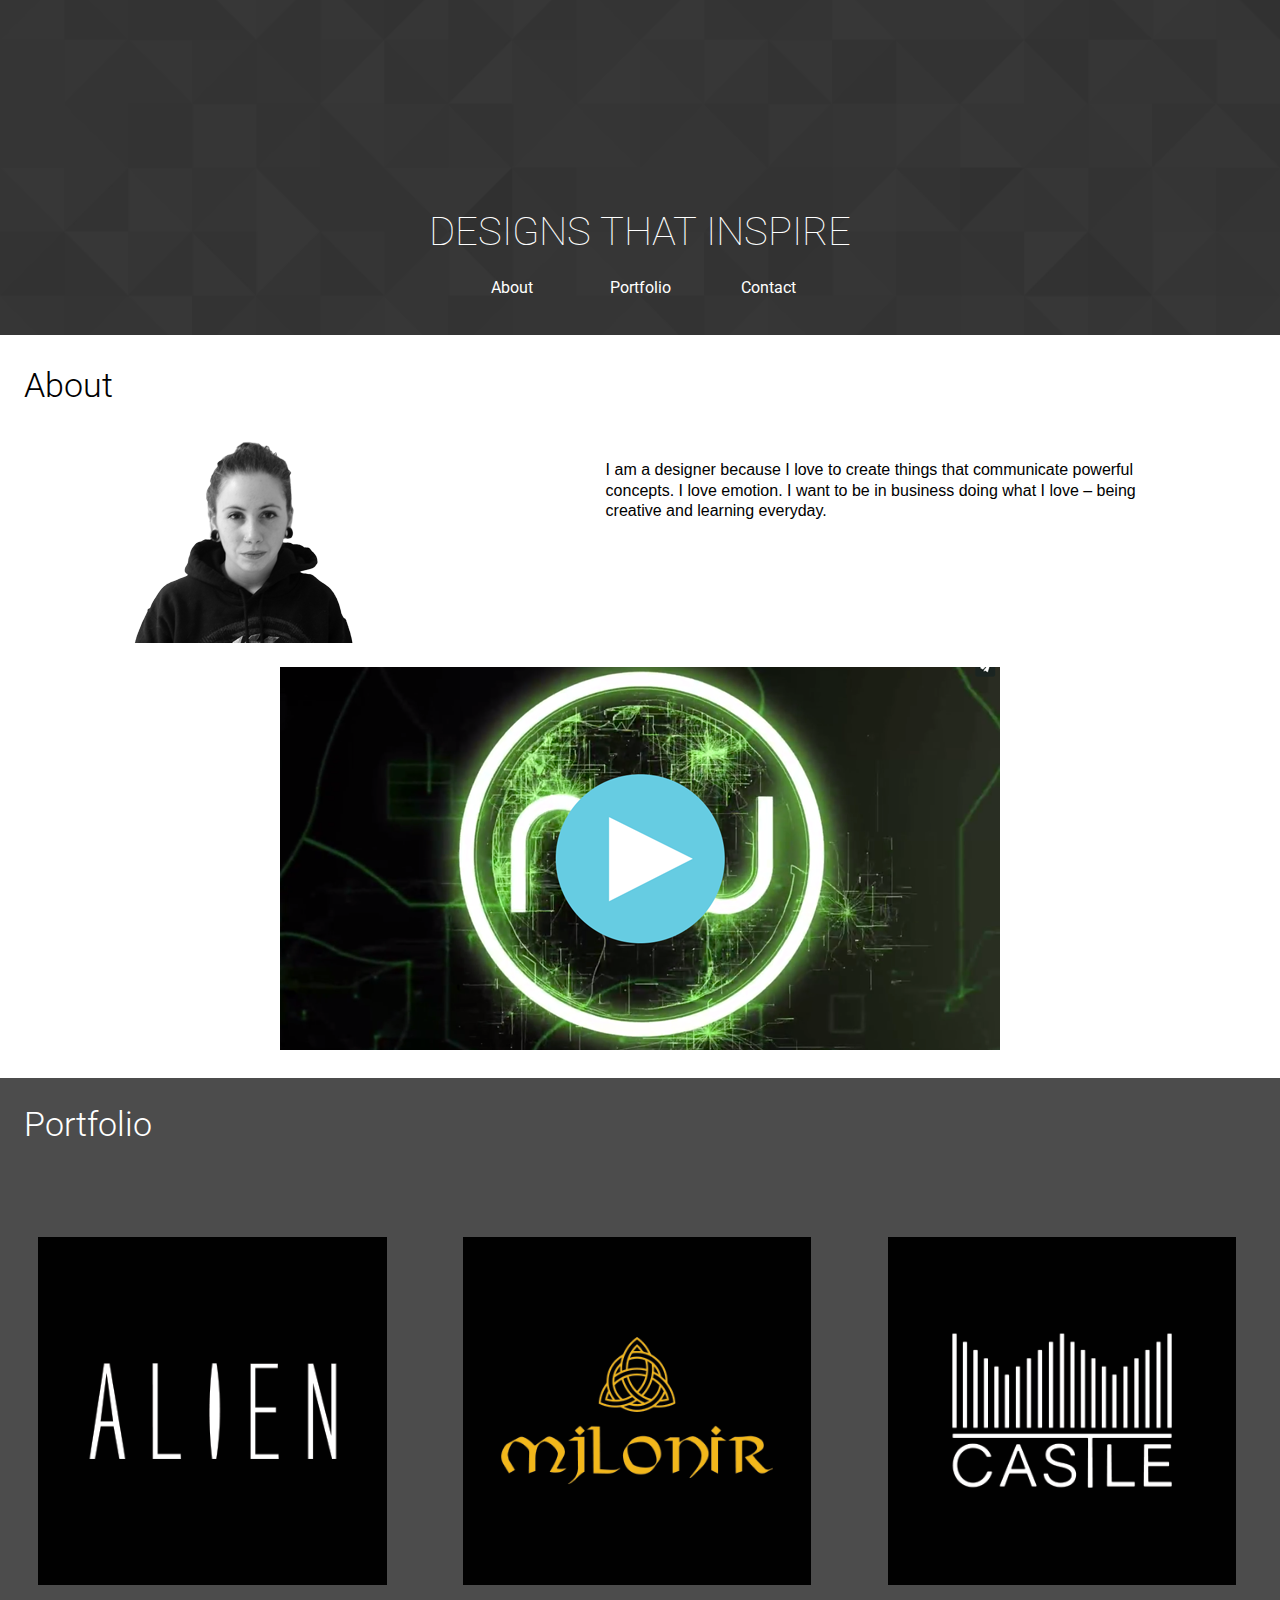
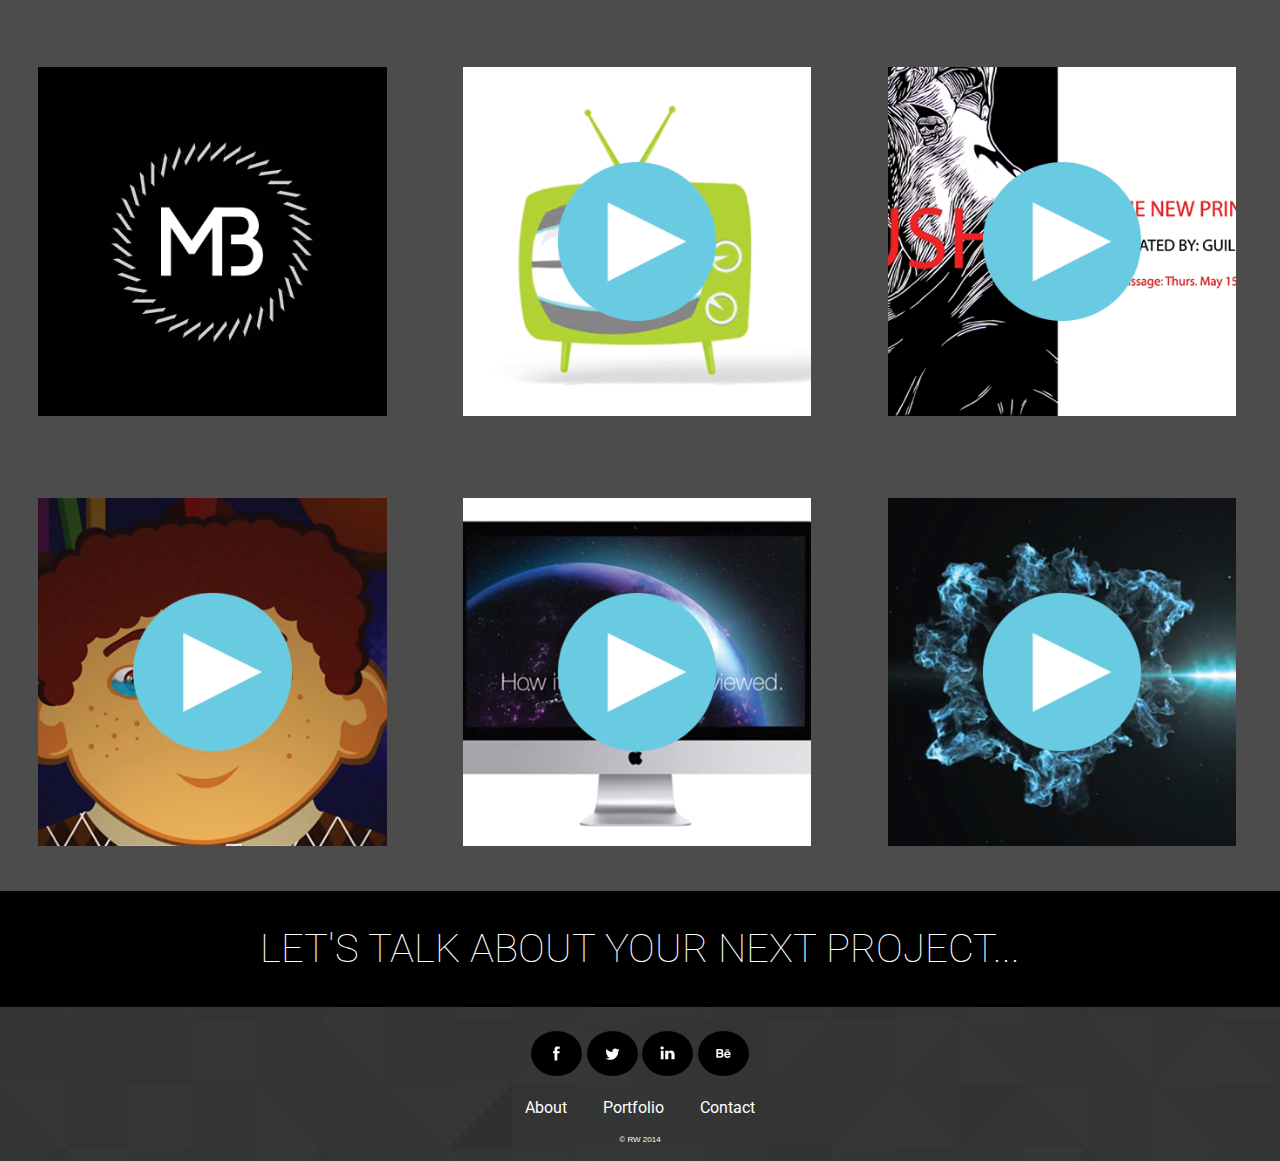
==== index.html @ 0c8391b4 "Fixed MORE spelling mistakes" ====
<!doctype html>
<html>
<head>
<meta charset="utf-8">
<title>Rebecca Wright · Design Portfolio · Ottawa, Canada</title>
<meta name="viewport" content="width=device-width,initial-scale=1">
<link rel="stylesheet" href="css/lytebox.css" type="text/css" media="screen"/>
<link href="css/general.css" rel="stylesheet">
<link href='http://fonts.googleapis.com/css?family=Roboto:400,100,300' rel='stylesheet' type='text/css'>
<meta name="handheldfriendly" content="true">
<meta name="handheldfriendly" content="true">
<meta name="mobileoptimized" content="240">
<meta name="description" content="Rebecca Wright, Graphic Designer">
<!-- Facebook -->
<meta property="og:type" content="article">
<meta property="og:title" content="Rebecca Wright · Design Portfolio · Ottawa, Canada">
<meta property="og:url" content="http://rebeccawright.ca">
<meta property="og:site_name" content="Rebecca Wright">
<meta property="og:description" content="Rebecca Wright, Graphic Designer">
<!-- Facebook gallery images (Portfolio Pieces) -->
<meta property="og:image" content="Path to image">
<meta property="og:image" content="Path to image">
<meta property="og:image" content="Path to image">
<meta property="og:image" content="Path to image">
<meta property="og:image" content="Path to image">
<!-- Twitter -->
<meta property="twitter:card" content="gallery">
<meta property="twitter:title" content="Rebecca Wright · Design Portfolio · Ottawa, Canada">
<meta property="twitter:url" content="http://rebeccawright.ca">
<meta property="twitter:description" content="Rebecca Wright, Graphic Designer">
<!-- Twitter gallery images (Portfolio Pieces) -->
<meta property="twitter:image0" content="Path to image">
<meta property="twitter:image1" content="Path to image">
<meta property="twitter:image2" content="Path to image">
<meta property="twitter:image3" content="Path to image">
</head>

<body>
	<section class="header-section">
		<header>
			<a href="#"><img src="images/logo.svg" alt="logo" class="logo"></a>
			<h3>DESIGNS THAT INSPIRE</h3>
			<a href="#nav" class="nav-btn hide-text">Navigation</a>
			<nav class="nav nav-top" data-state="collapsed">
				<ul>
					<li class="ease-all"><a href="#about">About</a></li>
					<li class="ease-all"><a href="#portfolio">Portfolio</a></li>
					<li class="ease-all"><a href="#contact">Contact</a></li>
				</ul>
			</nav>
		</header>
	</section>
	
	<div class="main">		
<!-- ABOUT -->
	<div id="about">
		<div class="about">
			<h2>About</h2>
			<img src="images/me.png" alt="Photo of me" class="photo">
				<p>I am a designer because I love to create things that communicate powerful concepts. I love emotion. I want to be in business doing what I love – being creative and learning everyday.</p>
		</div>
	</div>
	
<!-- Billboard -->
<div class="bilboard">
  	<a href="http://vimeo.com/moogaloop.swf?clip_id=113204116" class="lytebox" title="<h2>Demo Reel 2014</h2>">
							<img class="flex" src="images/bilboard.png" alt="Placeholder Image"></a>
</div>
	
	<!-- GALLERY -->
	<div id="portfolio">
		<div class="portfolio">
			<h2>Portfolio</h2>
		<!--IMAGES-->
				<div class="pictures">
					<a class="placeholder lytebox" data-lyte-options="group:Alien" href="images/alien-spread.jpg" title="<h2>Alien DVD Cover</h2> The Alien saga has always been my all-time favourite scifi-horror films. I finally had a project where I could put my photoshop skills to the test and really push myself as a designer. I felt the pressure of not only making a great package design, but of making a design that brought justice to a famous film that was a huge part of north american pop culture. I decided to use images, colours and fonts that were native to the original film and modernized the layout to better reflect this day and age.">
							<img src="images/alien.png" alt="Placeholder Image">
						</a>
						<a class="placeholder lytebox" data-lyte-options="group:Mjlonir" href="images/beer.png" title="<h2>Mjlonir</h2> I have always found Norwegian folklore to be fascinating. I wanted to combine my love for graphic design and norse mythology into a package design that I could be proud of. I took their intricate emblems and simplified them into graphics that were easy to recognize.">
							<img src="images/mjlonir.png" alt="Placeholder Image">
						</a>
						<a class="placeholder lytebox" data-lyte-options="group:Castle" href="images/castle-front.png" title="<h2>Castle</h2> Castle is a lighting company for house parties and raves. I decided to go with a fun and youthful design concept, intertwining the elegant nature of the european monarchy with a rebellious graffiti twist in hopes that it will be relatable to the younger target audience. I chose vibrant colours closely resembling the neon lights used by their company to add personality and contrast.">
							<img src="images/castle.png" alt="Placeholder Image"></a>
						<a class="placeholder lytebox" data-lyte-options="group:MBR" href="images/mb-front.png" title="<h2>Metal Blade Records</h2> I have always been a big fan of the metal music genre. Being a fellow guitarist, I took on the challenge of updating the logo of one of the most well known record companies in the industry. Taking the brand name at face value, I stripped the detail and rebuilt the graphic using the literal meaning of the words. Using a circular saw blade with the brands initials at the center, the logo is now simplified, but packs enough punch to be branded into the mind of the viewers.">
							<img src="images/mbr-logo.png" alt="Placeholder Image"></a>
						<a class="placeholder lytebox" href="http://vimeo.com/moogaloop.swf?clip_id=109886504" title="<h2>Cartoon Network Broadcasting Package</h2> Growing up as an early 90’s baby, Cartoon Network was a major inspiration for my creativity. What kid doesn’t dream of becoming a cartoon artist? Now that Cartoon Network revamped their brands previous look, I took the opportunity to take something that meant so much to me as a child and make it better. I decided to keep their traditional colour scheme and add a sleek modern look to reflect their new branding style.">
							<img src="images/cn.png" alt="Placeholder Image"></a>
						<a class="placeholder lytebox" href="http://vimeo.com/moogaloop.swf?clip_id=113236729" title="<h2>PUSH: The New Printmakers</h2> This was my first motion project working at Studio Sixty Six. I was to make a short video showcasing the artists and their work for the "PUSH" exhibit. I decided that simplicity was key in this case. Using well photographed images, sans-serif text and simple transitions gave the video the professional look that the client was looking for.">
							<img src="images/66.png" alt="Placeholder Image"></a>
							<a class="placeholder lytebox" href="http://vimeo.com/moogaloop.swf?clip_id=110038909" title="<h2>Sticks, Stones and Broken Spirits</h2> Bullying is an issue world wide. The effects can be devastating, often leading to serious illness such as depression and suicide. I wanted to expose the reality of this issue in a motion video, describing the life of a stereotypical victim and his struggle with bulling in hopes that it can open the minds of the viewers.">
							<img src="images/bully.png" alt="Placeholder Image"></a>
						<a class="placeholder lytebox" href="http://vimeo.com/moogaloop.swf?clip_id=111572730" title="<h2>iMac 5K Advertisement</h2> The human race is fascinated by the beauty and complexity of space. Trillions of stars paint a picture on the vast black canvas like pixels in a photo. I wanted to capture the awe inspiring feeling of space in a motion advertisement for the new iMac 5K retina display. Using trapcode particular and element 3D, I take the viewers on a journey through the milky-way to our planet, to view its' beauty in full resolution; capturing every detail.">
							<img src="images/imac.png" alt="Placeholder Image"></a>	
							<a href="http://vimeo.com/moogaloop.swf?clip_id=111936215" class="lytebox placeholder" title="<h2>Dead Space Promo</h2> Dead Space has to be one of the greatest horror-scifi trilogies in vide ogame history. Being a huge fan, I wanted to push my limits and create a motion advertisement promoting the game. Using trapcode particular, element 3D and optical flares, I created a scenario that allows the viewer to look through the eyes of the character, as if they are in the scene.">
							<img src="images/ds.png" alt="Placeholder Image"></a>
							
			</div>
		</div>	
	</div>
	</div>
	<section>
		<div id="contact" class="contact-group">
			<article class="contact">
				<h3>LET'S TALK ABOUT YOUR NEXT PROJECT...</h3>
					
				<aside class="contact-details" data-state="inactive">
					<h2>Contact</h2>
					<p>bec666.wright@gmail.com</p>
				</aside>
			</article>
		</div>
	</section>
		
	<footer class="footer clearfix">
		<div class="social">
			<ul>
				<li><a class="ease-all" href="https://www.facebook.com/bekkamonster.eatsrainbows"><img src="images/facebook.svg" alt="icon"></a></li>
				<li><a class="ease-all" href="https://twitter.com/Bekka3030"><img src="images/twitter.svg" alt="icon"></a></li>
				<li><a class="ease-all" href="https://www.linkedin.com/profile/edit?trk=spm_pic"><img src="images/linkedin.svg" alt="icon"></a></li>
				<li><a class="ease-all" href="https://www.behance.net/Bekka-Wright"><img src="images/behance.svg" alt="icon"></a></li>
			</ul>
		</div>
		<div>
			<nav id="nav" class="nav nav-bottom">
				<ul>
					<li class="fancy-link ease-all"><a href="#about">About</a></li>
					<li class="fancy-link ease-all"><a href="#portfolio">Portfolio</a></li>
					<li class="fancy-link ease-all"><a href="#contact">Contact</a></li>
				</ul>
			</nav>
			<p class="copyright">© RW 2014</p>
		</div>
	</footer>
<!-- Alien -->
<a  class="lytebox" href="images/alien-dvd.png" data-lyte-options="group:Alien" title="<h2>Disk Spread</h2>"></a>
<a  class="lytebox" href="images/alien-mockup.png" data-lyte-options="group:Alien" title="<h2>Dvd Mockup</h2>"></a>
<!-- Mjlonir -->
	<a  class="lytebox" href="images/beer-front.png" data-lyte-options="group:Mjlonir" title="<h2>Front of Business Card</h2>"></a>
	<a  class="lytebox" href="images/beer-back.png" data-lyte-options="group:Mjlonir" title="<h2>Back of Business Card</h2>"></a>
	<a  class="lytebox" href="images/beer-lh.png" data-lyte-options="group:Mjlonir" title="<h2>Letterhead</h2>"></a>
	<a  class="lytebox" href="images/beer-mockup.png" data-lyte-options="group:Mjlonir" title="<h2>Business Card Mockup</h2>"></a>
	<a  class="lytebox" href="images/beer-stationary.png" data-lyte-options="group:Mjilonir" title="<h2>Stationary</h2>"></a>
<!-- Castle -->
	<a  class="lytebox" href="images/castle-back.png" data-lyte-options="group:Castle" title="<h2>Back of Business Card</h2>"></a>
	<a  class="lytebox" href="images/castle-lh.png" data-lyte-options="group:Castle" title="<h2>Letterhead</h2>"></a>
	<a  class="lytebox" href="images/castle-stationary.jpg" data-lyte-options="group:Castle" title="<h2>Station</h2>"></a>
<!-- MBR -->
	<a  class="lytebox" href="images/mb-back.png" data-lyte-options="group:MBR" title="<h2>Back of Business Card</h2>"></a>
	<a  class="lytebox" href="images/mb-lh.png" data-lyte-options="group:MBR" title="<h2>Letterhead</h2>"></a>
	<a  class="lytebox" href="images/mb-mockup.png" data-lyte-options="group:MBR" title="<h2>Business Card Mockup</h2>"></a>
	<a  class="lytebox" href="images/mbrs.jpg" data-lyte-options="group:MBR" title="<h2>Stationary</h2>"></a>
	
<script type="text/javascript" src="js/lytebox.js"></script>
<script src="http://code.jquery.com/jquery-2.1.1.min.js"></script>
<script src="js/waypoints.min.js"></script>
<script src="js/main.js"></script>
</body>
</html>
---- css/lytebox.css ----
#lbOverlay { position: fixed; top: 0; left: 0; z-index: 99997; width: 100%; height: 100%; }
	#lbOverlay.black { background-color: #000000; }
	#lbOverlay.grey { background-color: #000000; }
	#lbOverlay.red { background-color: #330000; }
	#lbOverlay.green { background-color: #003300; }
	#lbOverlay.blue { background-color: #011D50; }
	#lbOverlay.gold { background-color: #666600; }
	#lbOverlay.orange { background-color: #FFBB48; }

#lbMain { position: absolute; left: 0; width: 100%; z-index: 99998; text-align: center; line-height: 0; display:-moz-inline-stack; }
#lbMain a img { border: 1px solid #ffffff; }

#lbOuterContainer {	position: relative; background-color: #fff; width: 200px; height: 200px; margin: 0 auto; }
	#lbOuterContainer.black { border: none; background-color: #000000; }
	#lbOuterContainer.grey { border: 2px solid #999; }
	#lbOuterContainer.red { border: 2px solid #DD0000; }
	#lbOuterContainer.green { border: 2px solid #00B000; }
	#lbOuterContainer.blue { border: 2px solid #5F89D8; }
	#lbOuterContainer.gold { border: 2px solid #B0B000; }
	#lbOuterContainer.orange { border: 2px solid #D15211; }

#lbTopContainer, #lbBottomContainer { 
	font-family: 'Roboto', sans-serif; font-weight: 300;; background-color: #fff; width: 100%; line-height: 1.4em; font-size: 0.8em;
	overflow: hidden; margin: 0 auto; padding: 0; position: relative; z-index: 14; display: none;
}
#lbTopContainer { overflow: hidden; margin-top: 5px; }
#lbTopContainer.black, #lbBottomContainer.black { background-color: #000000; }
#lbTopContainer.grey, #lbTopContainer.red, #lbTopContainer.green, #lbTopContainer.blue, #lbTopContainer.gold, #lbTopContainer.orange,
#lbBottomContainer.grey, #lbBottomContainer.red, #lbBottomContainer.green, #lbBottomContainer.blue, #lbBottomContainer.gold, #lbBottomContainer.orange {
	background-color: #ffffff;
}
	
#lbImage, #lbIframe { border: none; }
#lbImage.black, #lbIframe.black { border: 1px solid #CCCCCC; }
	#lbImage.grey, #lbIframe.grey { border: 1px solid #888888; }
	#lbImage.red, #lbIframe.red { border: 1px solid #DD0000; }
	#lbImage.green, #lbIframe.green { border: 1px solid #00B000; }
	#lbImage.blue, #lbIframe.blue { border: 1px solid #5F89D8; }
	#lbImage.gold, #lbIframe.gold { border: 1px solid #B0B000; }
	#lbImage.orange, #lbIframe.orange { border: 1px solid #D15211; }
#lbImageContainer, #lbIframeContainer { padding: 10px; z-index: 12; }
#lbLoading {
	height: 100%; width: 100%; margin-top: -10px;
	background: url('../images/images/loading_white.gif') center no-repeat;
}
#lbLoading.black { background: url('../images/images/loading_black.gif') center no-repeat; }

#lbHoverNav { position: absolute; top: 0; left: 0; height: 100%; width: 100%; z-index: 10; }
#lbImageContainer>#lbHoverNav { left: 0; }
#lbHoverNav a { outline: none; }

#lbPrevHov { width: 48%; height: 100%; background: transparent url('../images/images/blank.gif') no-repeat; display: block; left: 0; float: left; margin-left: 3px; border: none !important; }
	#lbPrevHov.black:hover, #lbPrevHov.black:visited { background: url('../images/images/prev_black_t.png') left 30% no-repeat; }
	#lbPrevHov.grey:hover, #lbPrevHov.grey:visited { background: url('../images/images/prev_grey_t.png') left 30% no-repeat; }
	#lbPrevHov.red:hover, #lbPrevHov.red:visited { background: url('../images/images/prev_red_t.png') left 30% no-repeat; }
	#lbPrevHov.green:hover, #lbPrevHov.green:visited { background: url('../images/images/prev_green_t.png') left 30% no-repeat; }
	#lbPrevHov.blue:hover, #lbPrevHov.blue:visited { background: url('../images/images/prev_blue_t.png') left 30% no-repeat; }
	#lbPrevHov.gold:hover, #lbPrevHov.gold:visited { background: url('../images/images/prev_gold_t.png') left 30% no-repeat; }
	#lbPrevHov.orange:hover, #lbPrevHov.orange:visited { background: url('../images/images/prev_orange_t.png') left 30% no-repeat; }
	
#lbNextHov { width: 48%; height: 100%; background: transparent url('../images/images/blank.gif') no-repeat; display: block; right: 0; float: right; margin-right: 3px; border: none !important; }
	#lbNextHov.black:hover, #lbNextHov.black:visited { background: url('../images/images/next_black_t.png') right 30% no-repeat; }
	#lbNextHov.grey:hover, #lbNextHov.grey:visited { background: url('../images/images/next_grey_t.png') right 30% no-repeat; }
	#lbNextHov.red:hover, #lbNextHov.red:visited { background: url('../images/images/next_red_t.png') right 30% no-repeat; }
	#lbNextHov.green:hover, #lbNextHov.green:visited { background: url('../images/images/next_green_t.png') right 30% no-repeat; }
	#lbNextHov.blue:hover, #lbNextHov.blue:visited { background: url('../images/images/next_blue_t.png') right 30% no-repeat; }
	#lbNextHov.gold:hover, #lbNextHov.gold:visited { background: url('../images/images/next_gold_t.png') right 30% no-repeat; }
	#lbNextHov.orange:hover, #lbNextHov.orange:visited { background: url('../images/images/next_orange_t.png') right 30% no-repeat; }
	
#lbPrev, #lbPrevTop { width: 26px; height: 28px; float: right; margin: 0 0 1px 8px; border: none !important; }
	#lbPrev.black, #lbPrevTop.black { background: url('../images/images/prev_black.png') no-repeat; }
	#lbPrev.blackOff, #lbPrevTop.blackOff { background: url('../images/images/prev_black_off.png') no-repeat; cursor: default; }
	#lbPrev.grey, #lbPrevTop.grey { background: url('../images/images/prev_grey.png') no-repeat; }
	#lbPrev.greyOff, #lbPrevTop.greyOff { background: url('../images/images/prev_grey_off.png') no-repeat; cursor: default; }
	#lbPrev.red, #lbPrevTop.red { background: url('../images/images/prev_red.png') no-repeat; }
	#lbPrev.redOff, #lbPrevTop.redOff { background: url('../images/images/prev_red_off.png') no-repeat; cursor: default; }
	#lbPrev.green, #lbPrevTop.green { background: url('../images/images/prev_green.png') no-repeat; }
	#lbPrev.greenOff, #lbPrevTop.greenOff { background: url('../images/images/prev_green_off.png') no-repeat; cursor: default; }
	#lbPrev.blue, #lbPrevTop.blue { background: url('../images/images/prev_blue.png') no-repeat; }
	#lbPrev.blueOff, #lbPrevTop.blueOff { background: url('../images/images/prev_blue_off.png') no-repeat; cursor: default; }
	#lbPrev.gold, #lbPrevTop.gold { background: url('../images/images/prev_gold.png') no-repeat; }
	#lbPrev.goldOff, #lbPrevTop.goldOff { background: url('../images/images/prev_gold_off.png') no-repeat; cursor: default; }
	#lbPrev.orange, #lbPrevTop.orange { background: url('../images/images/prev_orange.png') no-repeat; }
	#lbPrev.orangeOff, #lbPrevTop.orangeOff { background: url('../images/images/prev_orange_off.png') no-repeat; cursor: default; }
	
#lbNext, #lbNextTop { width: 26px; height: 28px; float: right; margin: 0 0 1px 8px; border: none !important; }
	#lbNext.black, #lbNextTop.black { background: url('../images/images/next_black.png') no-repeat; }
	#lbNext.blackOff, #lbNextTop.blackOff { background: url('../images/images/next_black_off.png') no-repeat; cursor: default; }
	#lbNext.grey, #lbNextTop.grey { background: url('../images/images/next_grey.png') no-repeat; }
	#lbNext.greyOff, #lbNextTop.greyOff { background: url('../images/images/next_grey_off.png') no-repeat; cursor: default; }
	#lbNext.red, #lbNextTop.red { background: url('../images/images/next_red.png') no-repeat; }
	#lbNext.redOff, #lbNextTop.redOff { background: url('../images/images/next_red_off.png') no-repeat; cursor: default; }
	#lbNext.green, #lbNextTop.green { background: url('../images/images/next_green.png') no-repeat; }
	#lbNext.greenOff, #lbNextTop.greenOff { background: url('../images/images/next_green_off.png') no-repeat; cursor: default; }
	#lbNext.blue, #lbNextTop.blue { background: url('../images/images/next_blue.png') no-repeat; }
	#lbNext.blueOff, #lbNextTop.blueOff { background: url('../images/images/next_blue_off.png') no-repeat; cursor: default; }
	#lbNext.gold, #lbNextTop.gold { background: url('../images/images/next_gold.png') no-repeat; }
	#lbNext.goldOff, #lbNextTop.goldOff { background: url('../images/images/next_gold_off.png') no-repeat; cursor: default; }
	#lbNext.orange, #lbNextTop.orange { background: url('../images/images/next_orange.png') no-repeat; }
	#lbNext.orangeOff, #lbNextTop.orangeOff { background: url('../images/images/next_orange_off.png') no-repeat; cursor: default; }
	
#lbTopData, #lbBottomData { float: left; text-align: left; padding-left: 10px; }
#lbBottomData { padding-bottom: 0.5em; }
	#lbBottomData.black, #lbTopData.black { color: #ffffff; }
	#lbBottomData.grey, #lbTopData.grey { color: #333333; }
	#lbBottomData.red, #lbTopData.red { color: #620000; }
	#lbBottomData.green, #lbTopData.green { color: #003300; }
	#lbBottomData.blue, #lbTopData.blue { color: #01379E; }
	#lbBottomData.gold, #lbTopData.gold { color: #666600; }
	#lbBottomData.orange, #lbTopData.orange { color: #D15211; }

#lbTopNav, #lbBottomNav { float: right; text-align: right; padding-right: 10px; }
#lbNumTop, #lbNumBottom { font-style: italic; }
#lbDescBottom { display: block; }
#lbTitleTop, #lbTopNav { margin-top: 0.3em; }
#lbTitleTop, #lbTitleBottom { display: block; font-weight: normal; }

#lbClose, #lbCloseTop { width: 26px; height: 28px; float: right; margin: 0 0 1px 8px; border: none !important; }
	#lbClose.black, #lbCloseTop.black { background: url('../images/images/close_black.png') no-repeat; }
	#lbClose.grey, #lbCloseTop.grey { background: url('../images/images/close_grey.png') no-repeat; }
	#lbClose.red, #lbCloseTop.red { background: url('../images/images/close_red.png') no-repeat; }
	#lbClose.green, #lbCloseTop.green { background: url('../images/images/close_green.png') no-repeat; }
	#lbClose.blue, #lbCloseTop.blue { background: url('../images/images/close_blue.png') no-repeat; }
	#lbClose.gold, #lbCloseTop.gold { background: url('../images/images/close_gold.png') no-repeat; }
	#lbClose.orange, #lbCloseTop.orange { background: url('../images/images/close_orange.png') no-repeat; }
	
#lbPrint, #lbPrintTop { width: 26px; height: 28px; float: right; margin: 0 0 1px 8px; border: none !important; }
	#lbPrint.black, #lbPrintTop.black { background: url('../images/images/print_black.png') no-repeat; }
	#lbPrint.grey, #lbPrintTop.grey { background: url('../images/images/print_grey.png') no-repeat; }
	#lbPrint.red, #lbPrintTop.red { background: url('../images/images/print_red.png') no-repeat; }
	#lbPrint.green, #lbPrintTop.green { background: url('../images/images/print_green.png') no-repeat; }
	#lbPrint.blue, #lbPrintTop.blue { background: url('../images/images/print_blue.png') no-repeat; }
	#lbPrint.gold, #lbPrintTop.gold { background: url('../images/images/print_gold.png') no-repeat; }
	#lbPrint.orange, #lbPrintTop.orange { background: url('../images/images/print_orange.png') no-repeat; }

#lbPlay, #lbPlayTop { width: 26px; height: 28px; float: right; margin: 0 0 1px 8px; border: none !important; }
	#lbPlay.black, #lbPlayTop.black { background: url('../images/images/play_black.png') no-repeat; }
	#lbPlay.grey, #lbPlayTop.grey { background: url('../images/images/play_grey.png') no-repeat; }
	#lbPlay.red, #lbPlayTop.red { background: url('../images/images/play_red.png') no-repeat; }
	#lbPlay.green, #lbPlayTop.green { background: url('../images/images/play_green.png') no-repeat; }
	#lbPlay.blue, #lbPlayTop.blue { background: url('../images/images/play_blue.png') no-repeat; }
	#lbPlay.gold, #lbPlayTop.gold { background: url('../images/images/play_gold.png') no-repeat; }
	#lbPlay.orange, #lbPlayTop.orange { background: url('../images/images/play_orange.png') no-repeat; }
	
#lbPause, #lbPauseTop { width: 26px; height: 28px; float: right; margin: 0 0 1px 8px; border: none !important; }
	#lbPause.black, #lbPauseTop.black { background: url('../images/images/pause_black.png') no-repeat; }
	#lbPause.grey, #lbPauseTop.grey { background: url('../images/images/pause_grey.png') no-repeat; }
	#lbPause.red, #lbPauseTop.red { background: url('../images/images/pause_red.png') no-repeat; }
	#lbPause.green, #lbPauseTop.green { background: url('../images/images/pause_green.png') no-repeat; }
	#lbPause.blue, #lbPauseTop.blue { background: url('../images/images/pause_blue.png') no-repeat; }
	#lbPause.gold, #lbPauseTop.gold { background: url('../images/images/pause_gold.png') no-repeat; }
	#lbPause.orange, #lbPauseTop.orange { background: url('vimages/pause_orange.png') no-repeat; }
	
/* Some extra padding on the bottom buttons so it's not too close to the border. */
#lbClose, #lbPrint, #lbPlay, #lbPause { margin: 0 0 6px 8px; }

/* Lytetip */
* html a:hover { background: transparent; }

.lytetip { outline: none; border-bottom: 1px dotted; z-index:24; text-decoration:none; }
.lytetip span {
	color: #000000;
	position: absolute;
	top: 2em; left:0;
	padding: 0.5em 0.8em;
	font: 10pt "Trebuchet MS", Arial, Helvetica, sans-serif !important;
	background: #F4F5FB; 
	border: 1px solid #888888;	
	border-radius: 5px 5px; -moz-border-radius: 5px; -webkit-border-radius: 5px;
	-webkit-box-shadow: 1px 2px 3px 0px #949494;-moz-box-shadow: 1px 2px 3px 0px #949494;box-shadow: 1px 2px 3px 0px #949494;
	width: 240px;
	filter: alpha(opacity:95);
	KHTMLOpacity: 0.95;
	MozOpacity: 0.95;
	opacity: 0.95;
	text-align: left;
	display: none;
}

.lytetip:hover { z-index:25; color: #aaaaff; background:; text-decoration: none; }
.lytetip:hover span { display: block; }
.lytetip:hover em {	font-size: 1.2em; font-weight: bold; display: block; padding: 0 0 0.6em 0; }
.lytetip:hover .lbTipImg { border: 0; margin: -20px 0 0 -36px; float: left; position: absolute; height: 32px; width: 32px; }
.lbErrorImg { background: url('../images/images/error.png'); }
.lbInfoImg { background: url('../images/images/info.png'); }
.lbHelpImg { background: url('../images/images/help.png'); }
.lbWarningImg { background: url('../images/images/warning.png'); }
span.lbCustom { padding: 0.5em 0.8em 0.5em 1.5em !important; }
span.lbIEFix { padding: 0.5em 0.8em !important; }
.lytetip .lbError { background: #FFE7D7; border: 1px solid #FF3334; }
.lytetip .lbInfo, .lytetip .lbHelp { background: #D2EEF7; border: 1px solid #2BB0D7; }
.lytetip .lbWarning { background: #FFFFAA; border: 1px solid #FFAD33; }
---- css/general.css ----
@charset "UTF-8";
/* CSS Document */

/* Responsive Setup */

@-moz-viewport { width: device-width; scale: 1;}
@-ms-viewport { width: device-width; scale: 1;}
@-webkit-viewport { width: device-width; scale: 1;}
@-o-viewport { width: device-width; scale: 1;}
@viewport { width: device-width; scale: 1;}
html{
	-moz-text-size-adjust: 100%;
	-ms-text-size-adjust: 100%;
	-webkit-text-size-adjust: 100%;
	-o-text-size-adjust: 100%;
	-text-size-adjust: 100%;
}

/* CSS */

html, body{
	font-family: Arial, sans-serif;
	color: #000;
	margin: 0;
	padding: 0;
	width: 100%;
	line-height: 1.3;
}
.main{
	margin: 0 auto;
}

/* Masthead -------------------------------------------------------- */
.header-section {
	background: url(../images/blackpattern.png) no-repeat center;
	background-size: cover;
	padding-top: 1.5em;
	padding-bottom: 1.5em;
}
.logo {
	margin: 0 auto 1.5em;
	display: block;
	width: 150px;
	opacity: 0;
	transition: all 500ms ease;
	position: relative;
}
.js-logo-fade {
	-webkit-animation: logo-fade 750ms linear forwards;
}
@-webkit-keyframes logo-fade {
	0% {
		opacity: 0;
		top: -250px;
	}
	100% {
		opacity: 1;
		top: 0;
	}
}

/* Headers -------------------------------------------------------- */
h2 {
	font-family: 'Roboto', sans-serif;
	font-weight: 300;
	font-size: 2.125em;
	color: #fff;
}
h3 {
	font-family: 'Roboto', sans-serif;
	font-weight: 100;
	font-size: 2.5em;
	color: #fff;
	text-align: center;
	margin: 0;
	padding: .5rem;
}

/* Navigation -------------------------------------------------------------------------- */
.hide-text{
	text-indent: 150%;
	white-space: nowrap;
	overflow: hidden;
	display: block;
}
.relative{
	position: relative;
}
.expand:hover{
	-webkit-transform: scale(1.5, 1.5);
	-moz-transform: scale(1.5, 1.5);
	-ms-transform: scale(1.5, 1.5);
	-o-transform: scale(1.5, 1.5);
	transform: scale(1.5, 1.5);
}
.ease-all{
	-webkit-transition: all 350ms ease-in-out;
	-moz-transition: all 350ms ease-in-out;
	-ms-transition: all 350ms ease-in-out;
	-o-transition: all 350ms ease-in-out;
	transition: all 350ms ease-in-out;
}
.nav-btn,
.nav-btn:link,
.nav-btn:visited{
	display: block;
	background: rgba(0,222,255,.5) url("../images/nav-icon.svg") no-repeat center center;
	height: 40px;
	width: 40px;
	position: absolute;
	top: 1.5rem;
	right: 5%;
}
.nav-btn:hover,
.nav-btn:focus,
.nav-btn:active{
	background-color:rgba(0,222,255,1);
}
.nav-top ul{
	list-style-type: none;
	margin: 0;
	padding: 0;
}
.nav-top a,
.nav-top a:link,
.nav-top a:visited{
	display: block;
	background-color: rgba(0,222,255,.5);
	text-align: center;
	color: #fff;
	text-decoration: none;
	padding: .75rem;
	border-top: 1px solid rgba(0,222,255,1);
	width: 100px;
	font-family: 'Roboto', sans-serif;
	font-weight: 300;
	font-size: 1rem;
	font-weight: normal;
}
.nav-top a:hover,
.nav-top a:focus,
.nav-top a:active{
	background-color: rgba(0,222,255,1);
}

/* Toggle nav css*/

.nav-top{
	position: absolute;
	right: 1.2rem;
	top: 4rem;
	max-height: 0px;
	-moz-transition: all 250ms linear;
	-ms-transition: all 250ms linear;
	-webkit-transition: all 250ms linear;
	-0-transition: all 250ms linear;
	transition: all 250ms linear;
	overflow: hidden;
}
.nav-top[data-state="expanded"]{
	max-height: 15.25em;
}
.js-photo-slide {
	-webkit-animation: photo-slide 700ms linear forwards;
}
@-webkit-keyframes photo-slide {
	0% {
		left: -200px;
	}
	100% {
		left: 0;
	}
}
.about{
	padding: 0 1.5em;
	overflow: hidden;
	padding-bottom: 1.5rem;
}
.about h2{
	color: #000;
}
.about p{
	margin: 0 auto;
	width: 45%;
}
.photo{
	position: relative;
	display: block;
	margin: 0 auto; 
}
.bilboard{
	text-align: center;
}
.portfolio h2{
	padding: 1.5rem;
}
#portfolio {
	background: rgba(0,0,0,.7);
}
.contact-section{
	background: rgba(234,0,224,.5);
}
.contact{
    padding-top: 1.5em;
	margin: 0;
    position: relative;
    cursor: pointer;
	background-color: black;
	padding-bottom: 1.5rem;
}
.contact h3:hover{
	color: #00F3FF;
}
.contact h3{
	margin: 0;
}
.contact-details{
	margin: 0;
	padding: 0;
	opacity: 0;
	background-color: transparent;
	transition: all 500ms ease;
	max-height: 0;
	text-align: center;
	color: #fff;
	overflow: hidden;
}
.contact-details[data-state="active"] {
	opacity: 1;
	max-height: 10em;
	padding-bottom: 1rem;
}
.contact-details::before {
  content: " ";
  height: 0;
  position: absolute;
}
.flex{
	width: 100%;
	display: block;
	max-width: 720px;
	margin: 0 auto;
}
@media only screen and (min-width: 35em){
.nav{
	width: auto;
	height: inherit;
	}
.nav li{
	display: inline-block;
		
}
.nav-btn,
.nav-btn:link,
.nav-btn:visited{
	display: none;
}
.nav-top{
	display: block;
	max-height: 10rem;
	background-color: transparent;
	margin: 0 5%;
	float: none;
	text-align: center;
	position: static;
}
.nav-top a,
.nav-top a:link,
.nav-top a:visited{
	border-top:0;
	background-color: transparent;
}
.nav-top ul{
	width: auto;
	margin: 0 auto;
}
.nav-bottom{
	display: none;
}	
.nav-top a:hover,
.nav-top a:focus,
.nav-top a:active, 
.nav-top a.active{
	color: #00F3FF;
}
.about p{
	float: right;
	padding-right: 6rem;
	padding-top: 1.5rem;
}
.photo{
	float: left;
	padding-left: 6rem;
}
}

/* Portfolio Section ----------------------------------------------------------------*/
/*IMAGES LAYOUT*/
.pictures,
.placeholder,
.placeholder-last{
	margin: 0;
}

.portfolio,
.pictures {
	position: relative;
}

.pictures img{
	width: 100%;
}

@media only screen and (min-width: 25em){

.pictures {
	overflow:hidden;
}

.placeholder,
.placeholder-last{
	width: 45%;
	margin: 2.5%;
	float: left;
}
.about p{
	float: right;
	margin-top: 0;
	width: 45%;
	padding-right: 6rem;
	padding-top: 1.5rem;
}
}

@media only screen and (min-width: 35em){

.pictures {
	overflow:hidden;
}

.placeholder,
.placeholder-last{
	width: 45%;
	margin: 2.5%;
	float: left;
}
}


@media only screen and (min-width: 60em){

.pictures
.placeholder,
.placeholder-last{
	width: 27.2%;
	margin: 3%;
}
}

/* Footer -------------------------------------------------------------------------- */

.footer{
	background: url(../images/blackpattern.png) no-repeat center center;
	background-size: cover;
	position:relative;
	margin: 0;
	padding: 0;
}


/* Footer Nav -------------------------------------------------------------------------- */

.nav-bottom{
	display: block;
	text-align: center;
	margin: 0;
}
.nav-bottom ul{
	width: auto;
	margin: 0 auto;
	padding: 0;
}
.nav-bottom li{
	display:inline-block;
	margin: 1rem;
}
.nav-bottom a,
.nav-bottom a:link,
.nav-bottom a:visited{
	color: #fff;
	text-decoration: none;
	font-family: 'Roboto', sans-serif;
	font-weight: 300;
	font-size: 1rem;
	font-weight: normal;
}
.fancy-link,
.fancy-link:link,
.fancy-link:visited{
	text-decoration: none;
	font-weight: bold;
	border-bottom: 0 solid #00F3FF;
}
.fancy-link:hover,
.fancy-link:active,
.fancy-link:focus{
	border-bottom: 2.5px solid #00F3FF;
}
.social img {
	width: 100%;
	display: block;
}
.social{
	background-color: transparent;
	text-align: center;
	padding-top: 1.5rem;
}
.social ul{
	list-style-type: none;
	margin: 0;
	padding: 0;
}
.social li{
	display: inline-block;
}

.social li a {
	width: 35px;
	height: 100%;
	display: block;
	padding: .5rem;
	-webkit-border-radius: 50%;
	-moz-border-radius: 50%;
	-ms-border-radius: 50%;
	-o-border-radius: 50%;
	border-radius: 50%;
	-webkit-box-shadow: inset 0px 0px 0px 40px #000;
	-moz-box-shadow: inset 0px 0px 0px 40px #000;
	-ms-box-shadow: inset 0px 0px 0px 40px #000;
	-o-box-shadow: inset 0px 0px 0px 40px #000;
	box-shadow: inset 0px 0px 0px 40px #000;
	
}

.social li a:hover{
	-webkit-box-shadow: inset 0px 0px 0px 3px #00F3FF;
	-moz-box-shadow: inset 0px 0px 0px 3px #00F3FF;
	-ms-box-shadow: inset 0px 0px 0px 3px #00F3FF;
	-o-box-shadow: inset 0px 0px 0px 3px #00F3FF;
	box-shadow: inset 0px 0px 0px 3px #00F3FF;
}
.copyright{
	color: #fff;
	font-size: .5rem;
	text-align: center;
	margin: 0;
	padding-bottom: 1rem;
}
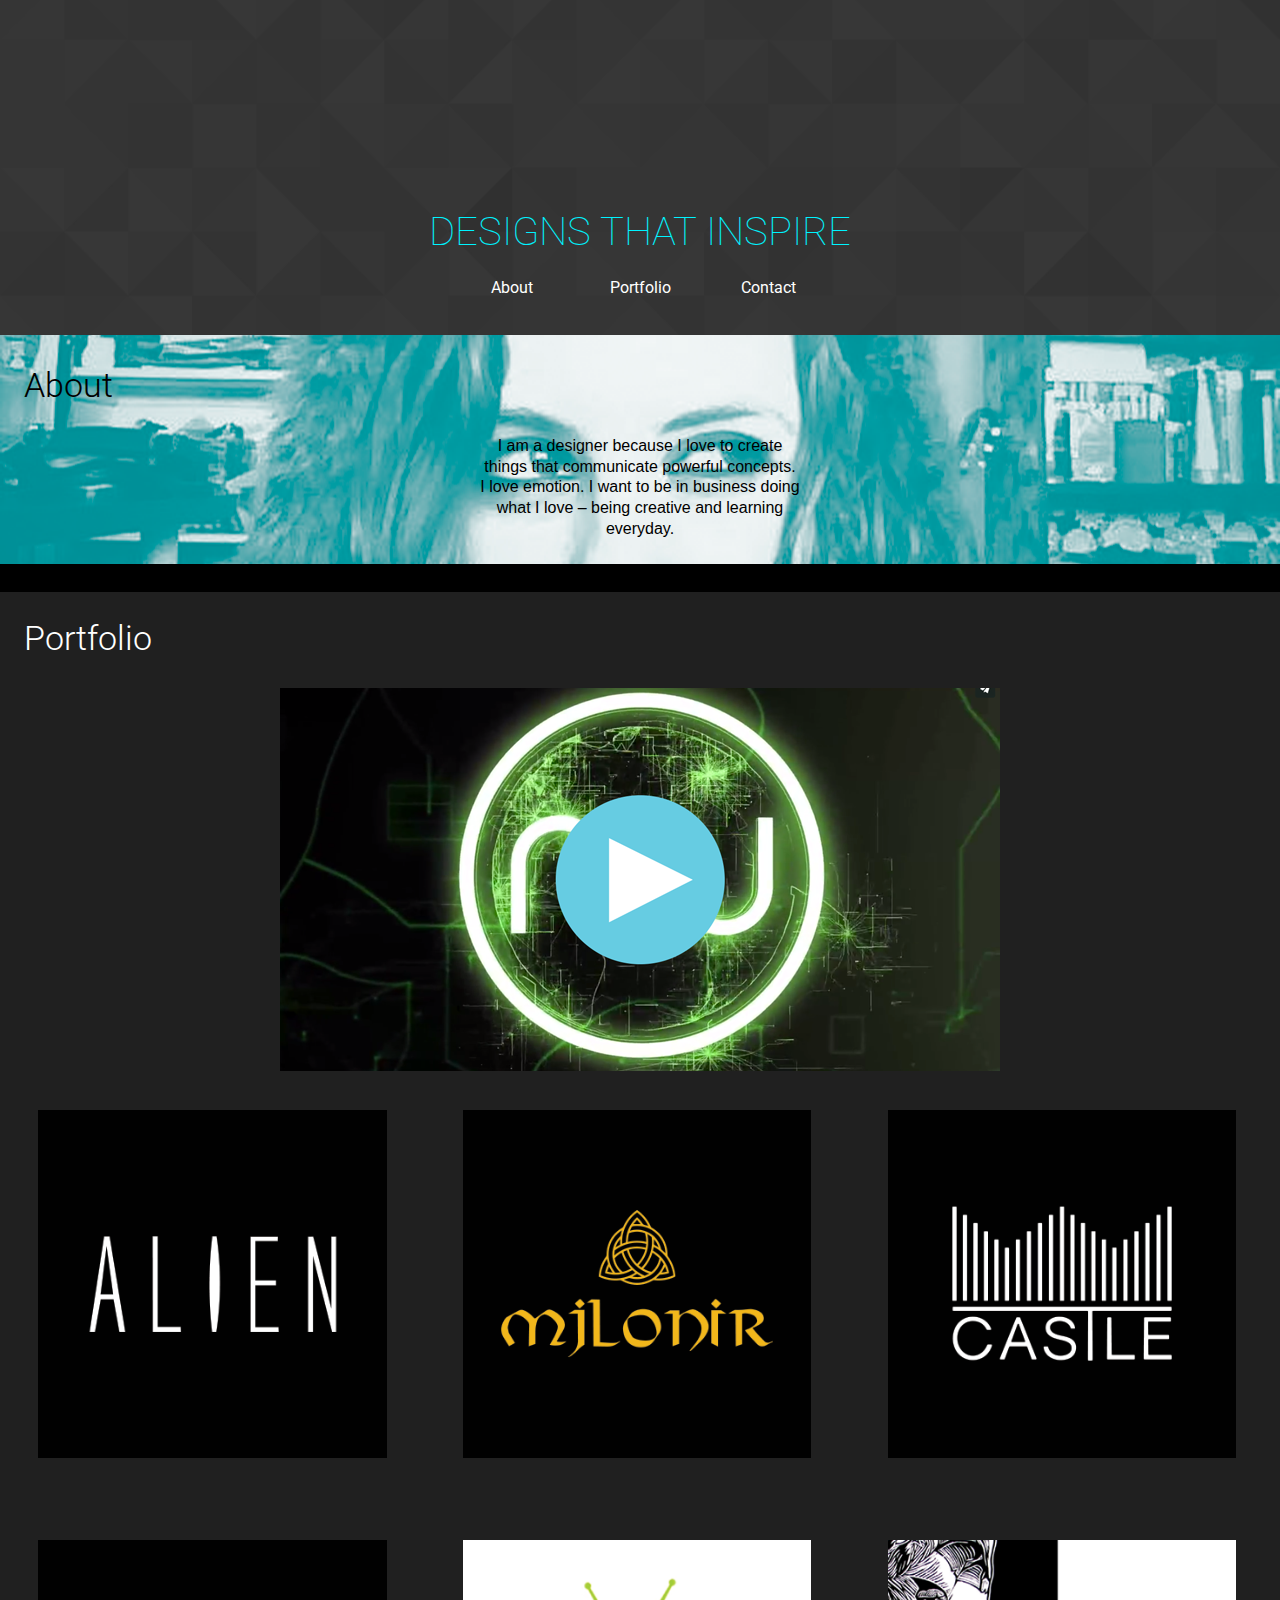
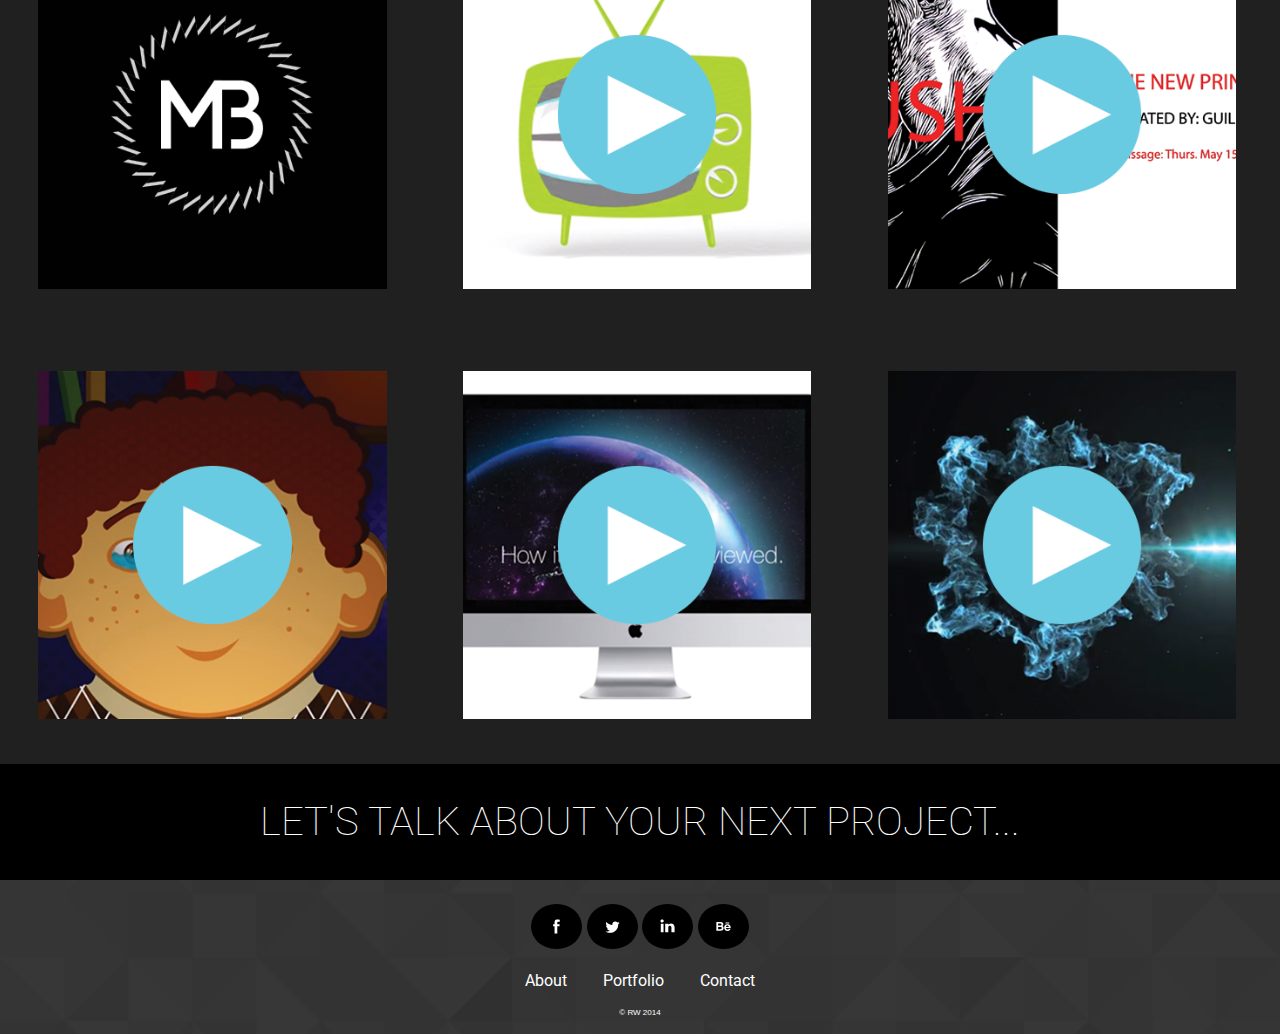
==== commit 88652f63: "Fixed photo" ====
--- a/index.html
+++ b/index.html
@@ -56,23 +56,19 @@
 	<div id="about">
 		<div class="about">
 			<h2>About</h2>
-			<img src="images/me.png" alt="Photo of me" class="photo">
+			<!--<img src="images/me2.png" alt="Photo of me" class="photo">-->
 				<p>I am a designer because I love to create things that communicate powerful concepts. I love emotion. I want to be in business doing what I love – being creative and learning everyday.</p>
 		</div>
-	</div>
-	
-<!-- Billboard -->
-<div class="bilboard">
-  	<a href="http://vimeo.com/moogaloop.swf?clip_id=113204116" class="lytebox" title="<h2>Demo Reel 2014</h2>">
-							<img class="flex" src="images/bilboard.png" alt="Placeholder Image"></a>
-</div>
-	
+	</div>	
 	<!-- GALLERY -->
 	<div id="portfolio">
 		<div class="portfolio">
 			<h2>Portfolio</h2>
 		<!--IMAGES-->
 				<div class="pictures">
+					<a href="http://vimeo.com/moogaloop.swf?clip_id=113204116" class="lytebox bilboard" title="<h2>Demo Reel 2014</h2>">
+									<img class="flex" src="images/bilboard.png" alt="Placeholder Image"></a>
+								
 					<a class="placeholder lytebox" data-lyte-options="group:Alien" href="images/alien-spread.jpg" title="<h2>Alien DVD Cover</h2> The Alien saga has always been my all-time favourite scifi-horror films. I finally had a project where I could put my photoshop skills to the test and really push myself as a designer. I felt the pressure of not only making a great package design, but of making a design that brought justice to a famous film that was a huge part of north american pop culture. I decided to use images, colours and fonts that were native to the original film and modernized the layout to better reflect this day and age.">
 							<img src="images/alien.png" alt="Placeholder Image">
 						</a>
@@ -139,7 +135,7 @@
 	<a  class="lytebox" href="images/beer-back.png" data-lyte-options="group:Mjlonir" title="<h2>Back of Business Card</h2>"></a>
 	<a  class="lytebox" href="images/beer-lh.png" data-lyte-options="group:Mjlonir" title="<h2>Letterhead</h2>"></a>
 	<a  class="lytebox" href="images/beer-mockup.png" data-lyte-options="group:Mjlonir" title="<h2>Business Card Mockup</h2>"></a>
-	<a  class="lytebox" href="images/beer-stationary.png" data-lyte-options="group:Mjilonir" title="<h2>Stationary</h2>"></a>
+	<a  class="lytebox" href="images/beer-stationary.png" data-lyte-options="group:Mjlonir" title="<h2>Stationary</h2>"></a>
 <!-- Castle -->
 	<a  class="lytebox" href="images/castle-back.png" data-lyte-options="group:Castle" title="<h2>Back of Business Card</h2>"></a>
 	<a  class="lytebox" href="images/castle-lh.png" data-lyte-options="group:Castle" title="<h2>Letterhead</h2>"></a>
--- a/css/general.css
+++ b/css/general.css
@@ -25,6 +25,7 @@
 	padding: 0;
 	width: 100%;
 	line-height: 1.3;
+	background-color: #000;
 }
 .main{
 	margin: 0 auto;
@@ -70,7 +71,7 @@
 	font-family: 'Roboto', sans-serif;
 	font-weight: 100;
 	font-size: 2.5em;
-	color: #fff;
+	color: #00F3FF;
 	text-align: center;
 	margin: 0;
 	padding: .5rem;
@@ -175,27 +176,26 @@
 	padding: 0 1.5em;
 	overflow: hidden;
 	padding-bottom: 1.5rem;
+	background: url(../images/me.png) no-repeat center center;
+	background-size: cover;
 }
 .about h2{
 	color: #000;
 }
 .about p{
 	margin: 0 auto;
-	width: 45%;
-}
-.photo{
-	position: relative;
-	display: block;
-	margin: 0 auto; 
+	text-align: center;
+	max-width: 20rem;
 }
 .bilboard{
 	text-align: center;
 }
 .portfolio h2{
-	padding: 1.5rem;
+	padding-left: 1.5rem;
+	padding-top: 1.5rem;
 }
 #portfolio {
-	background: rgba(0,0,0,.7);
+	background: #202020;
 }
 .contact-section{
 	background: rgba(234,0,224,.5);
@@ -213,6 +213,7 @@
 }
 .contact h3{
 	margin: 0;
+	color: #fff;
 }
 .contact-details{
 	margin: 0;
@@ -283,15 +284,6 @@
 .nav-top a.active{
 	color: #00F3FF;
 }
-.about p{
-	float: right;
-	padding-right: 6rem;
-	padding-top: 1.5rem;
-}
-.photo{
-	float: left;
-	padding-left: 6rem;
-}
 }
 
 /* Portfolio Section ----------------------------------------------------------------*/
@@ -322,13 +314,6 @@
 	width: 45%;
 	margin: 2.5%;
 	float: left;
-}
-.about p{
-	float: right;
-	margin-top: 0;
-	width: 45%;
-	padding-right: 6rem;
-	padding-top: 1.5rem;
 }
 }
 
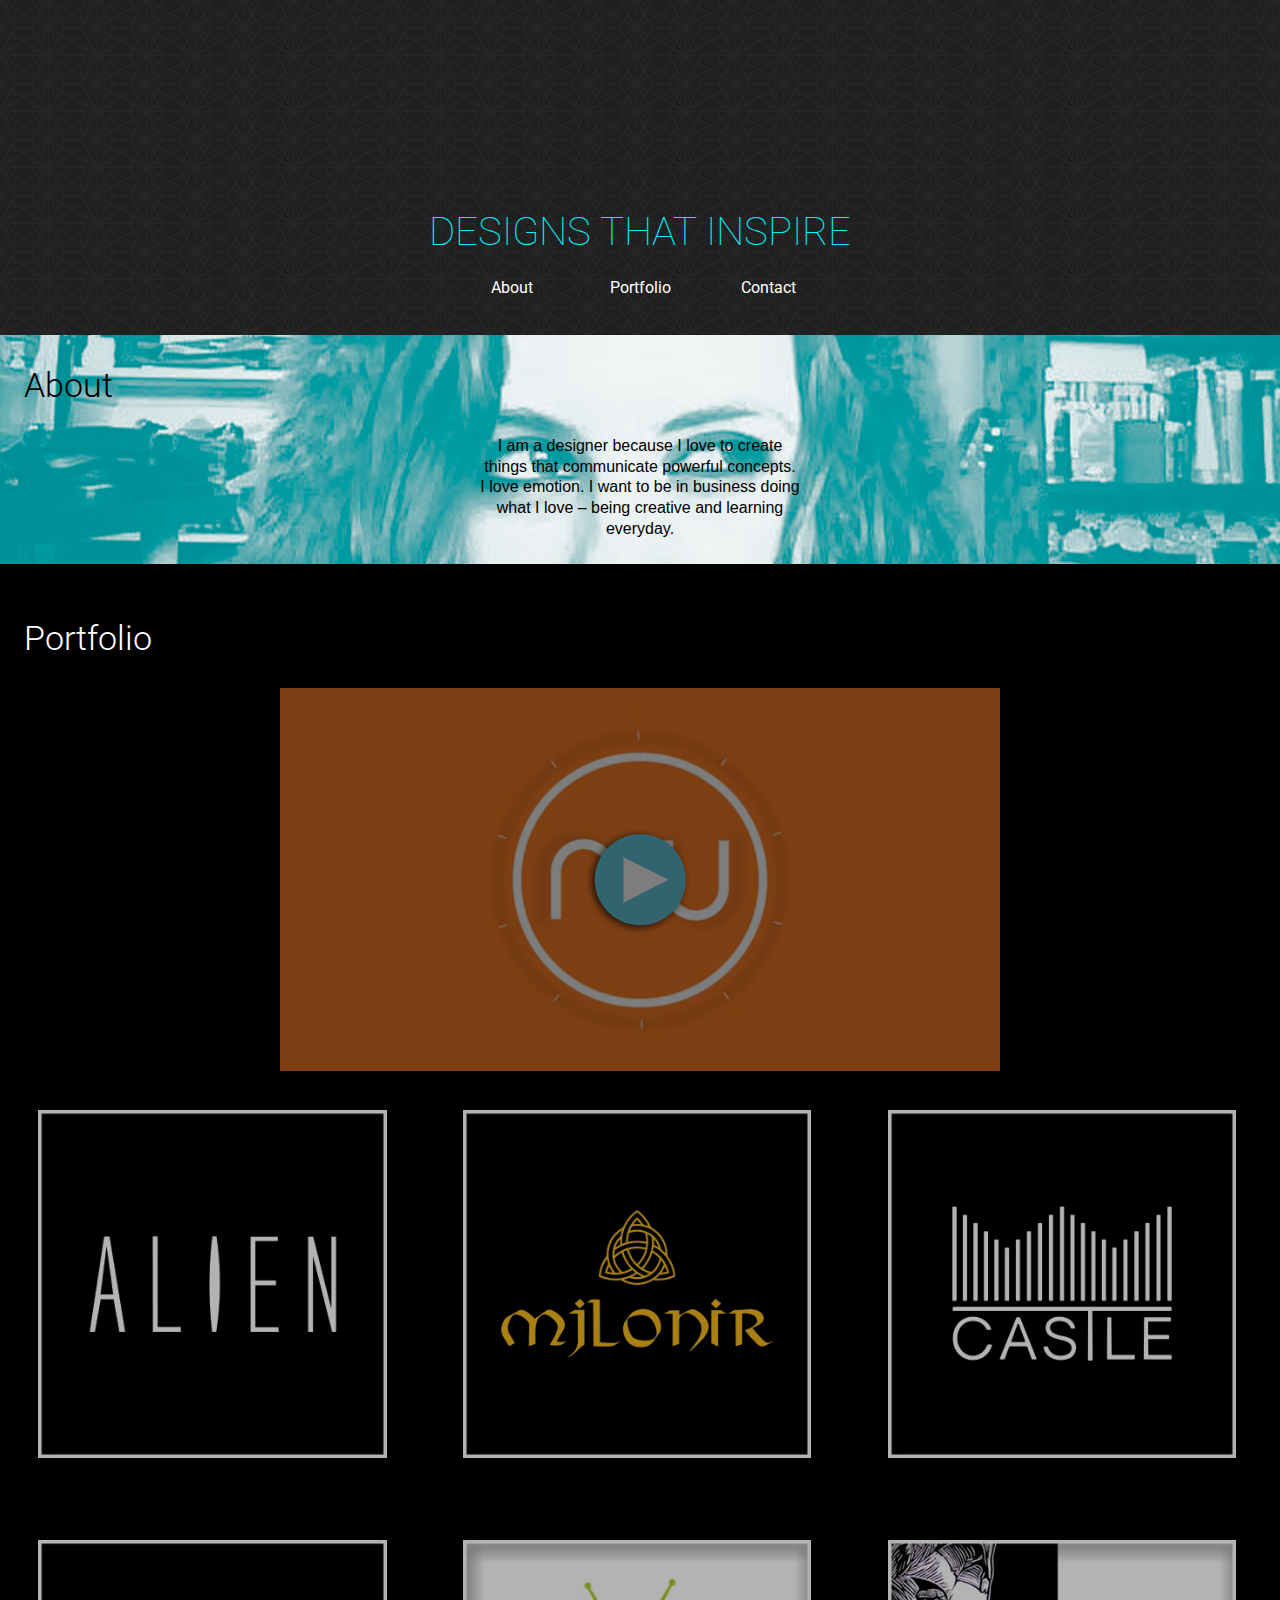
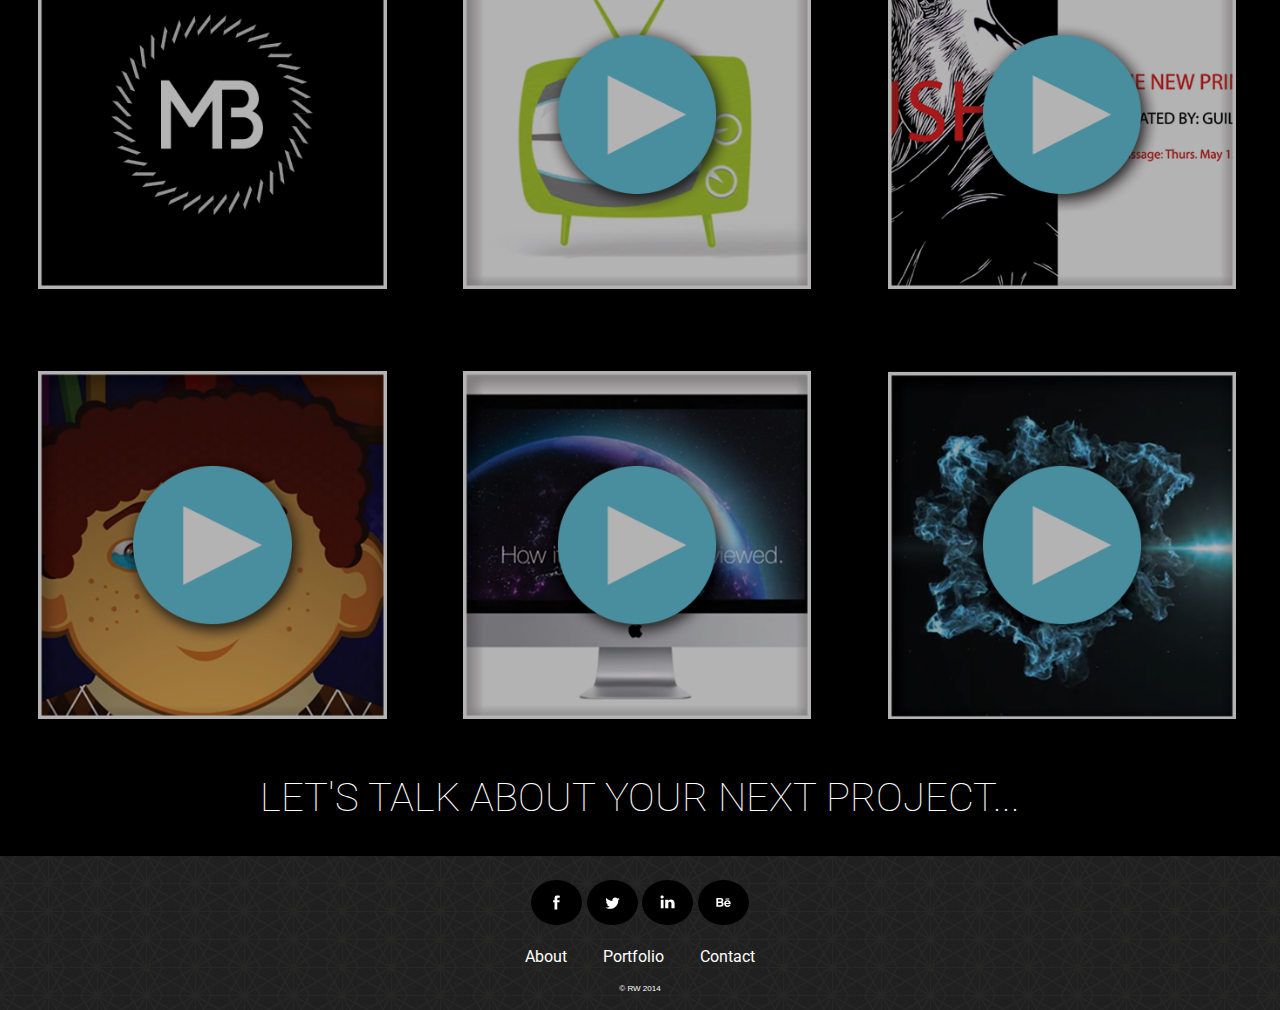
==== commit d2e50aea: "Updated billboard image" ====
--- a/index.html
+++ b/index.html
@@ -66,7 +66,7 @@
 			<h2>Portfolio</h2>
 		<!--IMAGES-->
 				<div class="pictures">
-					<a href="http://vimeo.com/moogaloop.swf?clip_id=113204116" class="lytebox bilboard" title="<h2>Demo Reel 2014</h2>">
+					<a href="http://vimeo.com/moogaloop.swf?clip_id=113435335" class="lytebox bilboard" title="<h2>Demo Reel 2014</h2>">
 									<img class="flex" src="images/bilboard.png" alt="Placeholder Image"></a>
 								
 					<a class="placeholder lytebox" data-lyte-options="group:Alien" href="images/alien-spread.jpg" title="<h2>Alien DVD Cover</h2> The Alien saga has always been my all-time favourite scifi-horror films. I finally had a project where I could put my photoshop skills to the test and really push myself as a designer. I felt the pressure of not only making a great package design, but of making a design that brought justice to a famous film that was a huge part of north american pop culture. I decided to use images, colours and fonts that were native to the original film and modernized the layout to better reflect this day and age.">
--- a/css/general.css
+++ b/css/general.css
@@ -33,8 +33,7 @@
 
 /* Masthead -------------------------------------------------------- */
 .header-section {
-	background: url(../images/blackpattern.png) no-repeat center;
-	background-size: cover;
+	background: url(../images/blackpattern.png);
 	padding-top: 1.5em;
 	padding-bottom: 1.5em;
 }
@@ -189,19 +188,24 @@
 }
 .bilboard{
 	text-align: center;
+	opacity: 0.7;
+}
+.bilboard:hover{
+	text-align: center;
+	opacity: 1;
 }
 .portfolio h2{
 	padding-left: 1.5rem;
 	padding-top: 1.5rem;
 }
 #portfolio {
-	background: #202020;
+	background: #000;
+	overflow: hidden;
 }
 .contact-section{
 	background: rgba(234,0,224,.5);
 }
 .contact{
-    padding-top: 1.5em;
 	margin: 0;
     position: relative;
     cursor: pointer;
@@ -301,6 +305,12 @@
 
 .pictures img{
 	width: 100%;
+	opacity: 0.7;
+}
+
+.pictures img:hover{
+	width: 100%;
+	opacity: 1;
 }
 
 @media only screen and (min-width: 25em){
@@ -345,8 +355,8 @@
 /* Footer -------------------------------------------------------------------------- */
 
 .footer{
-	background: url(../images/blackpattern.png) no-repeat center center;
-	background-size: cover;
+	background: url(../images/blackpattern.png);
+	background-color: #000;
 	position:relative;
 	margin: 0;
 	padding: 0;
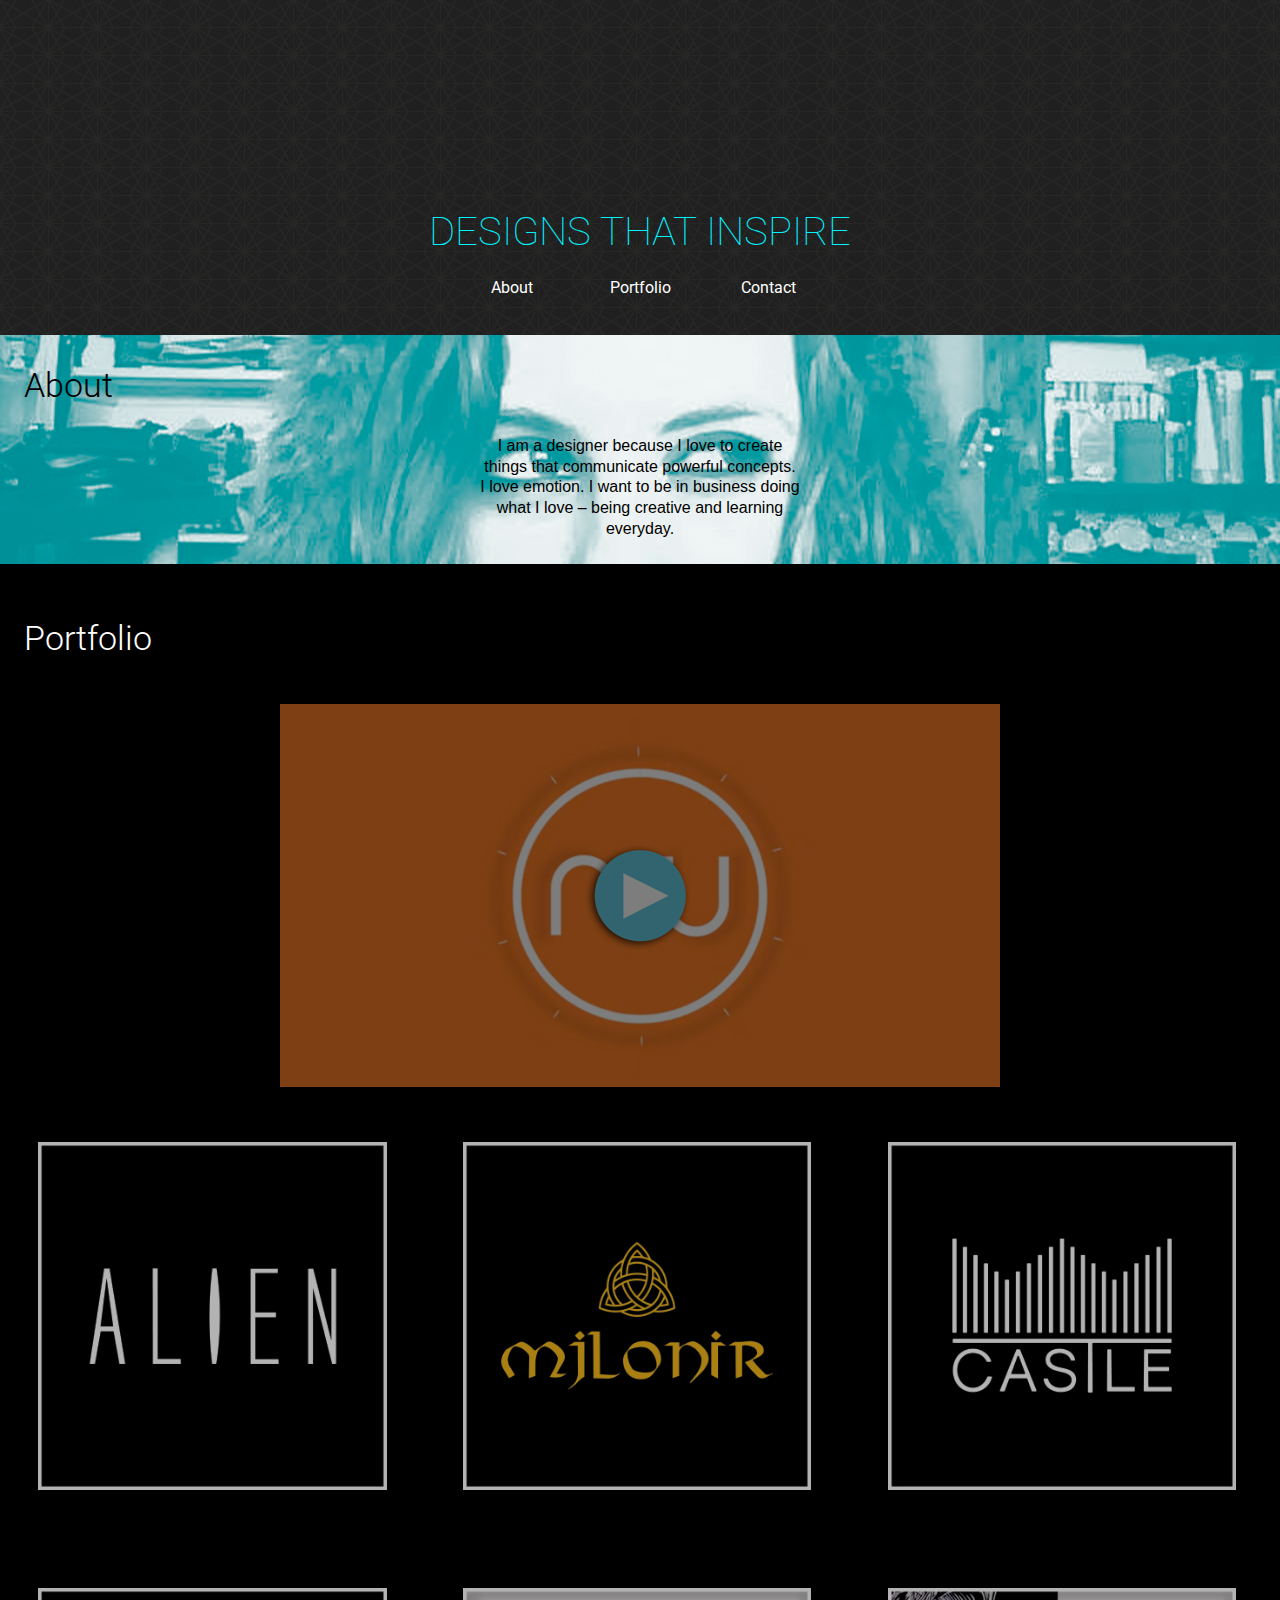
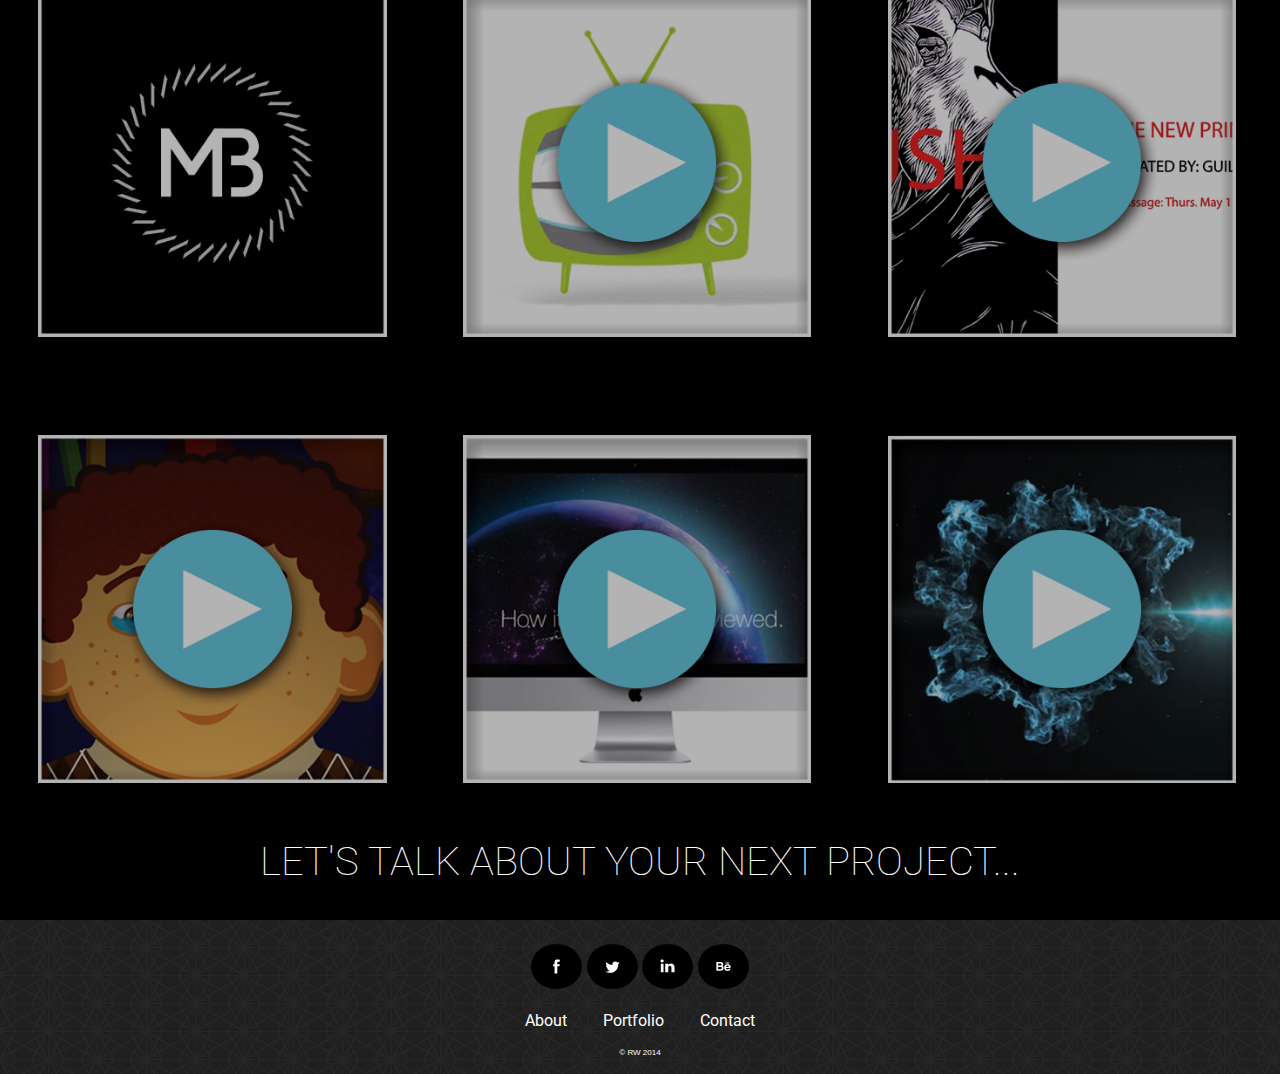
==== commit 8fe010a2: "Fixed some errors" ====
--- a/index.html
+++ b/index.html
@@ -38,7 +38,7 @@
 <body>
 	<section class="header-section">
 		<header>
-			<a href="#"><img src="images/logo.svg" alt="logo" class="logo"></a>
+			<a href="#about"><img src="images/logo.svg" alt="logo" class="logo"></a>
 			<h3>DESIGNS THAT INSPIRE</h3>
 			<a href="#nav" class="nav-btn hide-text">Navigation</a>
 			<nav class="nav nav-top" data-state="collapsed">
@@ -81,7 +81,7 @@
 							<img src="images/mbr-logo.png" alt="Placeholder Image"></a>
 						<a class="placeholder lytebox" href="http://vimeo.com/moogaloop.swf?clip_id=109886504" title="<h2>Cartoon Network Broadcasting Package</h2> Growing up as an early 90’s baby, Cartoon Network was a major inspiration for my creativity. What kid doesn’t dream of becoming a cartoon artist? Now that Cartoon Network revamped their brands previous look, I took the opportunity to take something that meant so much to me as a child and make it better. I decided to keep their traditional colour scheme and add a sleek modern look to reflect their new branding style.">
 							<img src="images/cn.png" alt="Placeholder Image"></a>
-						<a class="placeholder lytebox" href="http://vimeo.com/moogaloop.swf?clip_id=113236729" title="<h2>PUSH: The New Printmakers</h2> This was my first motion project working at Studio Sixty Six. I was to make a short video showcasing the artists and their work for the "PUSH" exhibit. I decided that simplicity was key in this case. Using well photographed images, sans-serif text and simple transitions gave the video the professional look that the client was looking for.">
+						<a class="placeholder lytebox" href="http://vimeo.com/moogaloop.swf?clip_id=113236729" title="<h2>PUSH: The New Printmakers</h2> This was my first motion project working at Studio Sixty Six. I was to make a short video showcasing the artists and their work for the PUSH exhibit. I decided that simplicity was key in this case. Using well photographed images, sans-serif text and simple transitions gave the video a professional look that the client was looking for.">
 							<img src="images/66.png" alt="Placeholder Image"></a>
 							<a class="placeholder lytebox" href="http://vimeo.com/moogaloop.swf?clip_id=110038909" title="<h2>Sticks, Stones and Broken Spirits</h2> Bullying is an issue world wide. The effects can be devastating, often leading to serious illness such as depression and suicide. I wanted to expose the reality of this issue in a motion video, describing the life of a stereotypical victim and his struggle with bulling in hopes that it can open the minds of the viewers.">
 							<img src="images/bully.png" alt="Placeholder Image"></a>
--- a/css/general.css
+++ b/css/general.css
@@ -189,6 +189,7 @@
 .bilboard{
 	text-align: center;
 	opacity: 0.7;
+	margin-bottom: 1rem;
 }
 .bilboard:hover{
 	text-align: center;
@@ -296,6 +297,7 @@
 .placeholder,
 .placeholder-last{
 	margin: 0;
+	padding-top: 1rem;
 }
 
 .portfolio,
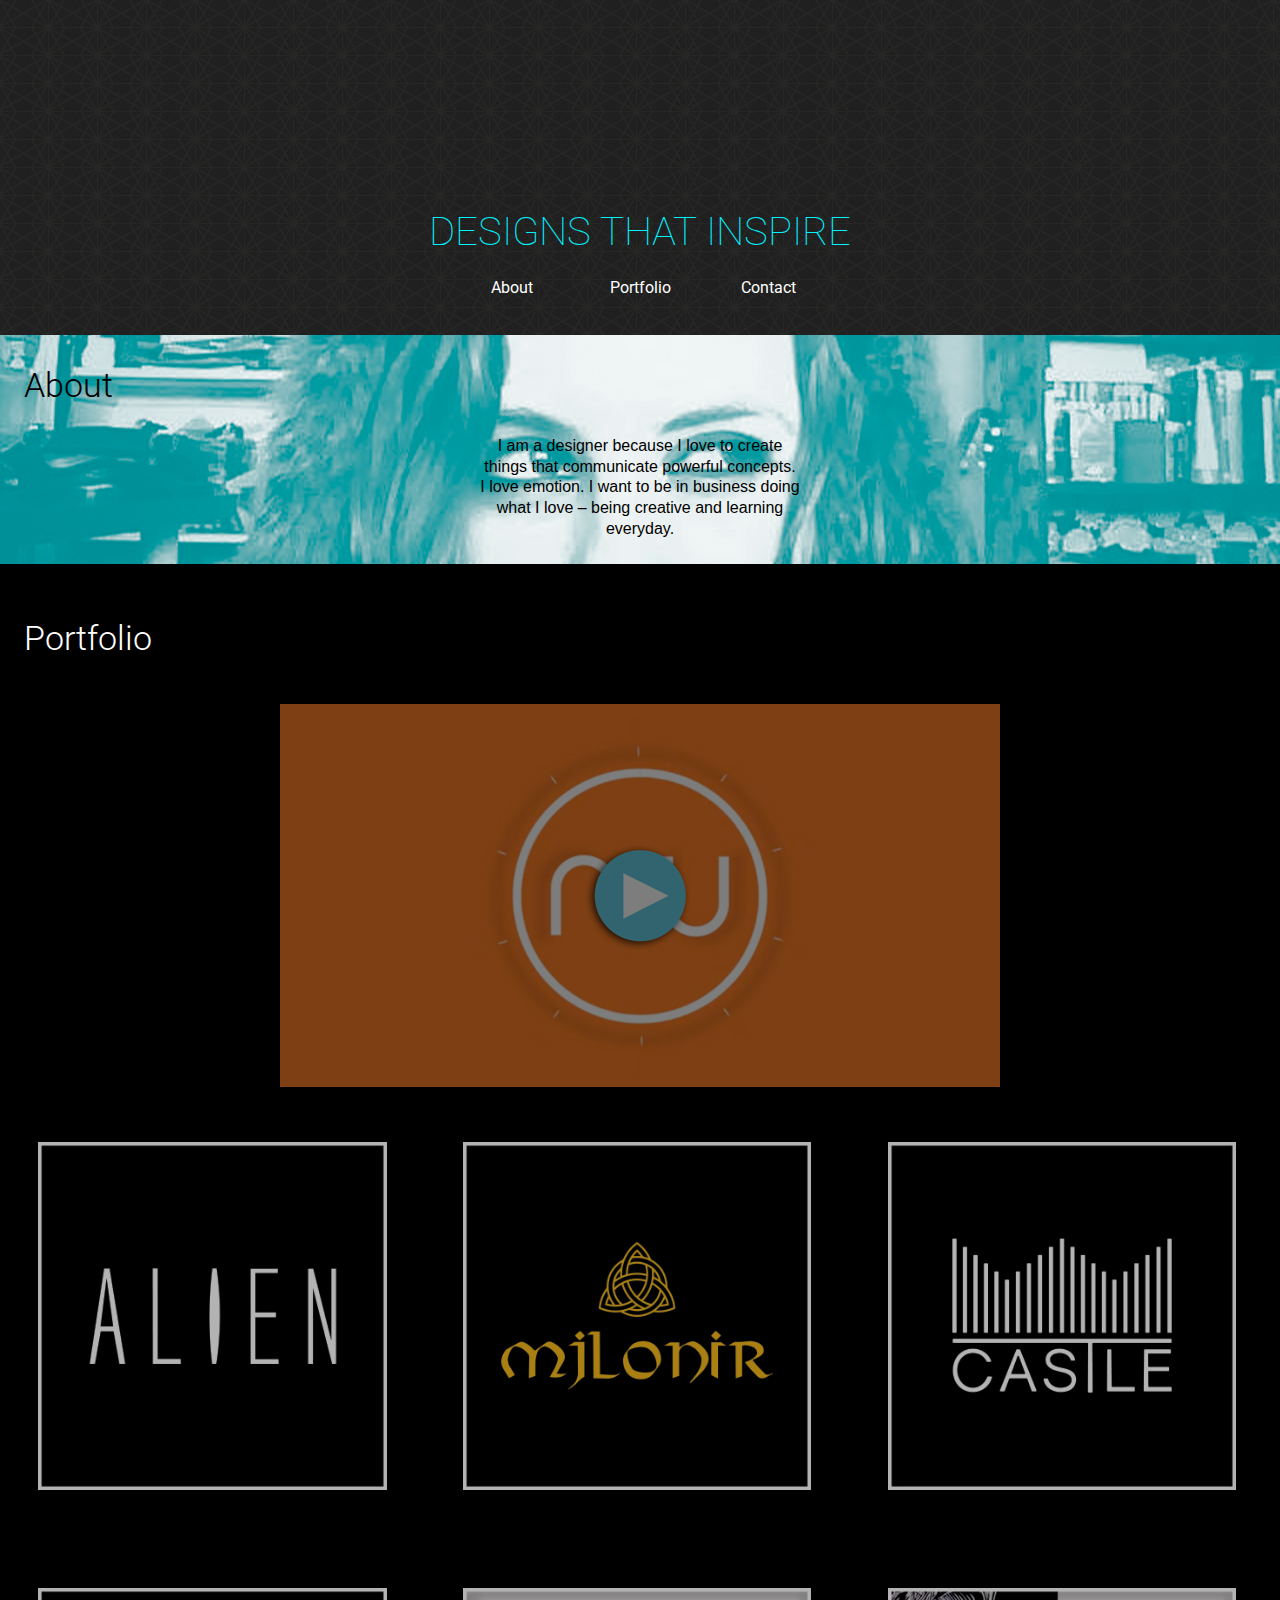
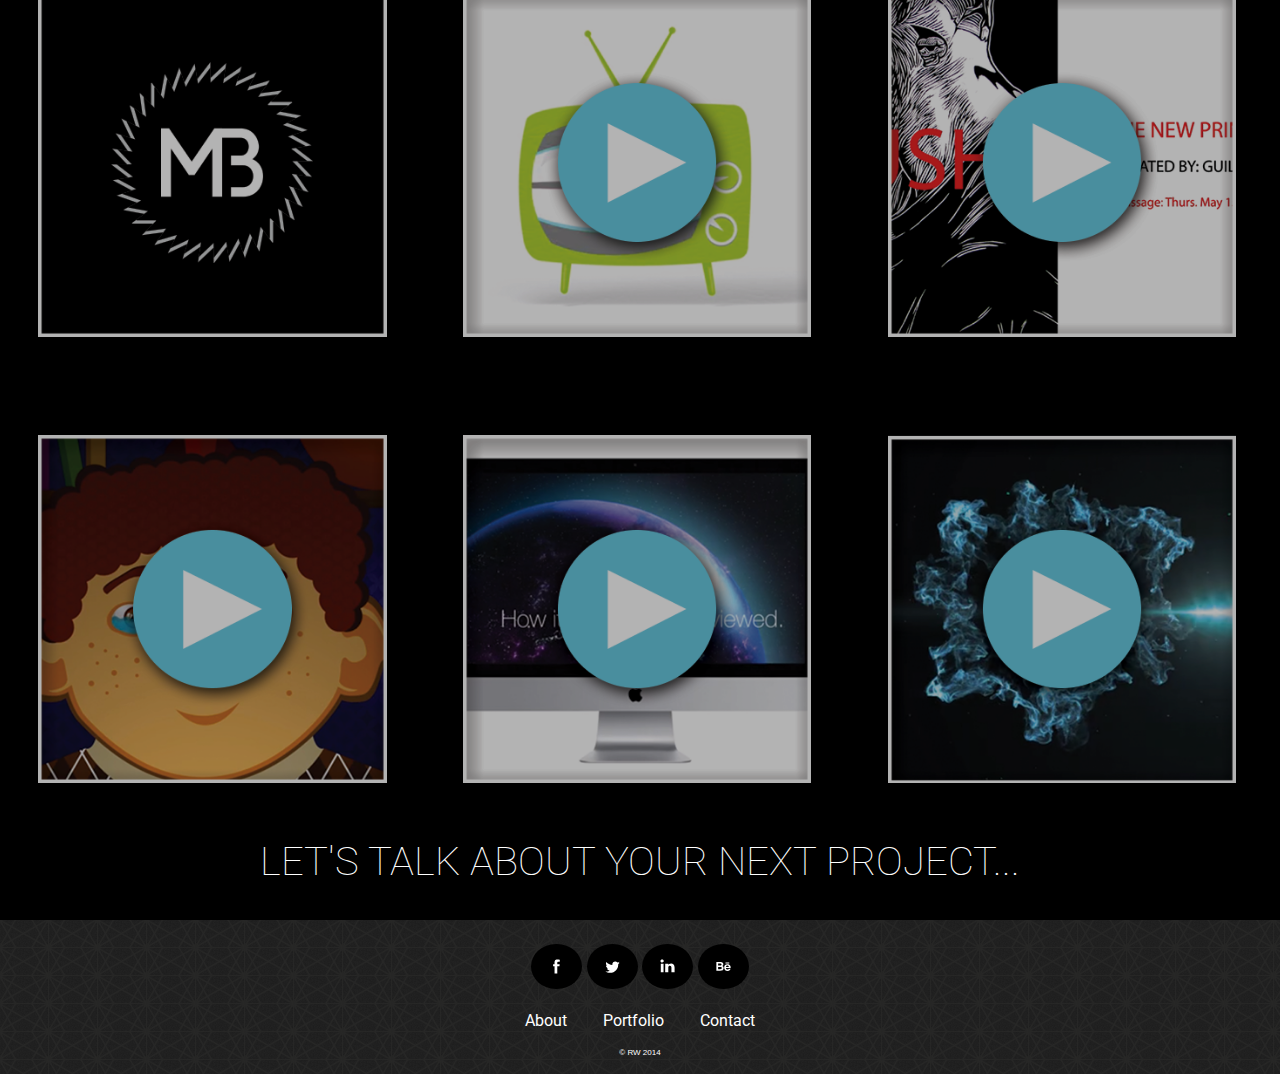
==== commit 53111705: "Added some animations" ====
--- a/index.html
+++ b/index.html
@@ -38,7 +38,7 @@
 <body>
 	<section class="header-section">
 		<header>
-			<a href="#about"><img src="images/logo.svg" alt="logo" class="logo"></a>
+			<a href="#about"><img src="images/logo.svg" alt="logo" class="logo rotate"></a>
 			<h3>DESIGNS THAT INSPIRE</h3>
 			<a href="#nav" class="nav-btn hide-text">Navigation</a>
 			<nav class="nav nav-top" data-state="collapsed">
@@ -66,7 +66,7 @@
 			<h2>Portfolio</h2>
 		<!--IMAGES-->
 				<div class="pictures">
-					<a href="http://vimeo.com/moogaloop.swf?clip_id=113435335" class="lytebox bilboard" title="<h2>Demo Reel 2014</h2>">
+					<a href="http://vimeo.com/moogaloop.swf?clip_id=113706811" class="lytebox bilboard" title="<h2>Demo Reel 2014</h2>">
 									<img class="flex" src="images/bilboard.png" alt="Placeholder Image"></a>
 								
 					<a class="placeholder lytebox" data-lyte-options="group:Alien" href="images/alien-spread.jpg" title="<h2>Alien DVD Cover</h2> The Alien saga has always been my all-time favourite scifi-horror films. I finally had a project where I could put my photoshop skills to the test and really push myself as a designer. I felt the pressure of not only making a great package design, but of making a design that brought justice to a famous film that was a huge part of north american pop culture. I decided to use images, colours and fonts that were native to the original film and modernized the layout to better reflect this day and age.">
@@ -110,10 +110,10 @@
 	<footer class="footer clearfix">
 		<div class="social">
 			<ul>
-				<li><a class="ease-all" href="https://www.facebook.com/bekkamonster.eatsrainbows"><img src="images/facebook.svg" alt="icon"></a></li>
-				<li><a class="ease-all" href="https://twitter.com/Bekka3030"><img src="images/twitter.svg" alt="icon"></a></li>
-				<li><a class="ease-all" href="https://www.linkedin.com/profile/edit?trk=spm_pic"><img src="images/linkedin.svg" alt="icon"></a></li>
-				<li><a class="ease-all" href="https://www.behance.net/Bekka-Wright"><img src="images/behance.svg" alt="icon"></a></li>
+				<li><a class="ease-all rotate" href="https://www.facebook.com/bekkamonster.eatsrainbows"><img src="images/facebook.svg" alt="icon"></a></li>
+				<li><a class="ease-all rotate" href="https://twitter.com/Bekka3030"><img src="images/twitter.svg" alt="icon"></a></li>
+				<li><a class="ease-all rotate" href="https://www.linkedin.com/profile/edit?trk=spm_pic"><img src="images/linkedin.svg" alt="icon"></a></li>
+				<li><a class="ease-all rotate" href="https://www.behance.net/Bekka-Wright"><img src="images/behance.svg" alt="icon"></a></li>
 			</ul>
 		</div>
 		<div>
--- a/css/general.css
+++ b/css/general.css
@@ -59,6 +59,27 @@
 	}
 }
 
+.rotate{
+    -webkit-transition-duration: 0.8s;
+    -moz-transition-duration: 0.8s;
+    -o-transition-duration: 0.8s;
+    transition-duration: 0.8s;
+     
+    -webkit-transition-property: -webkit-transform;
+    -moz-transition-property: -moz-transform;
+    -o-transition-property: -o-transform;
+    transition-property: transform;
+     
+    overflow: hidden;
+ 
+    }   
+ 
+.rotate:hover   
+{ 
+    -webkit-transform: rotate(360deg);
+    -moz-transform: rotate(360deg); 
+    -o-transform: rotate(360deg);
+}   
 /* Headers -------------------------------------------------------- */
 h2 {
 	font-family: 'Roboto', sans-serif;
